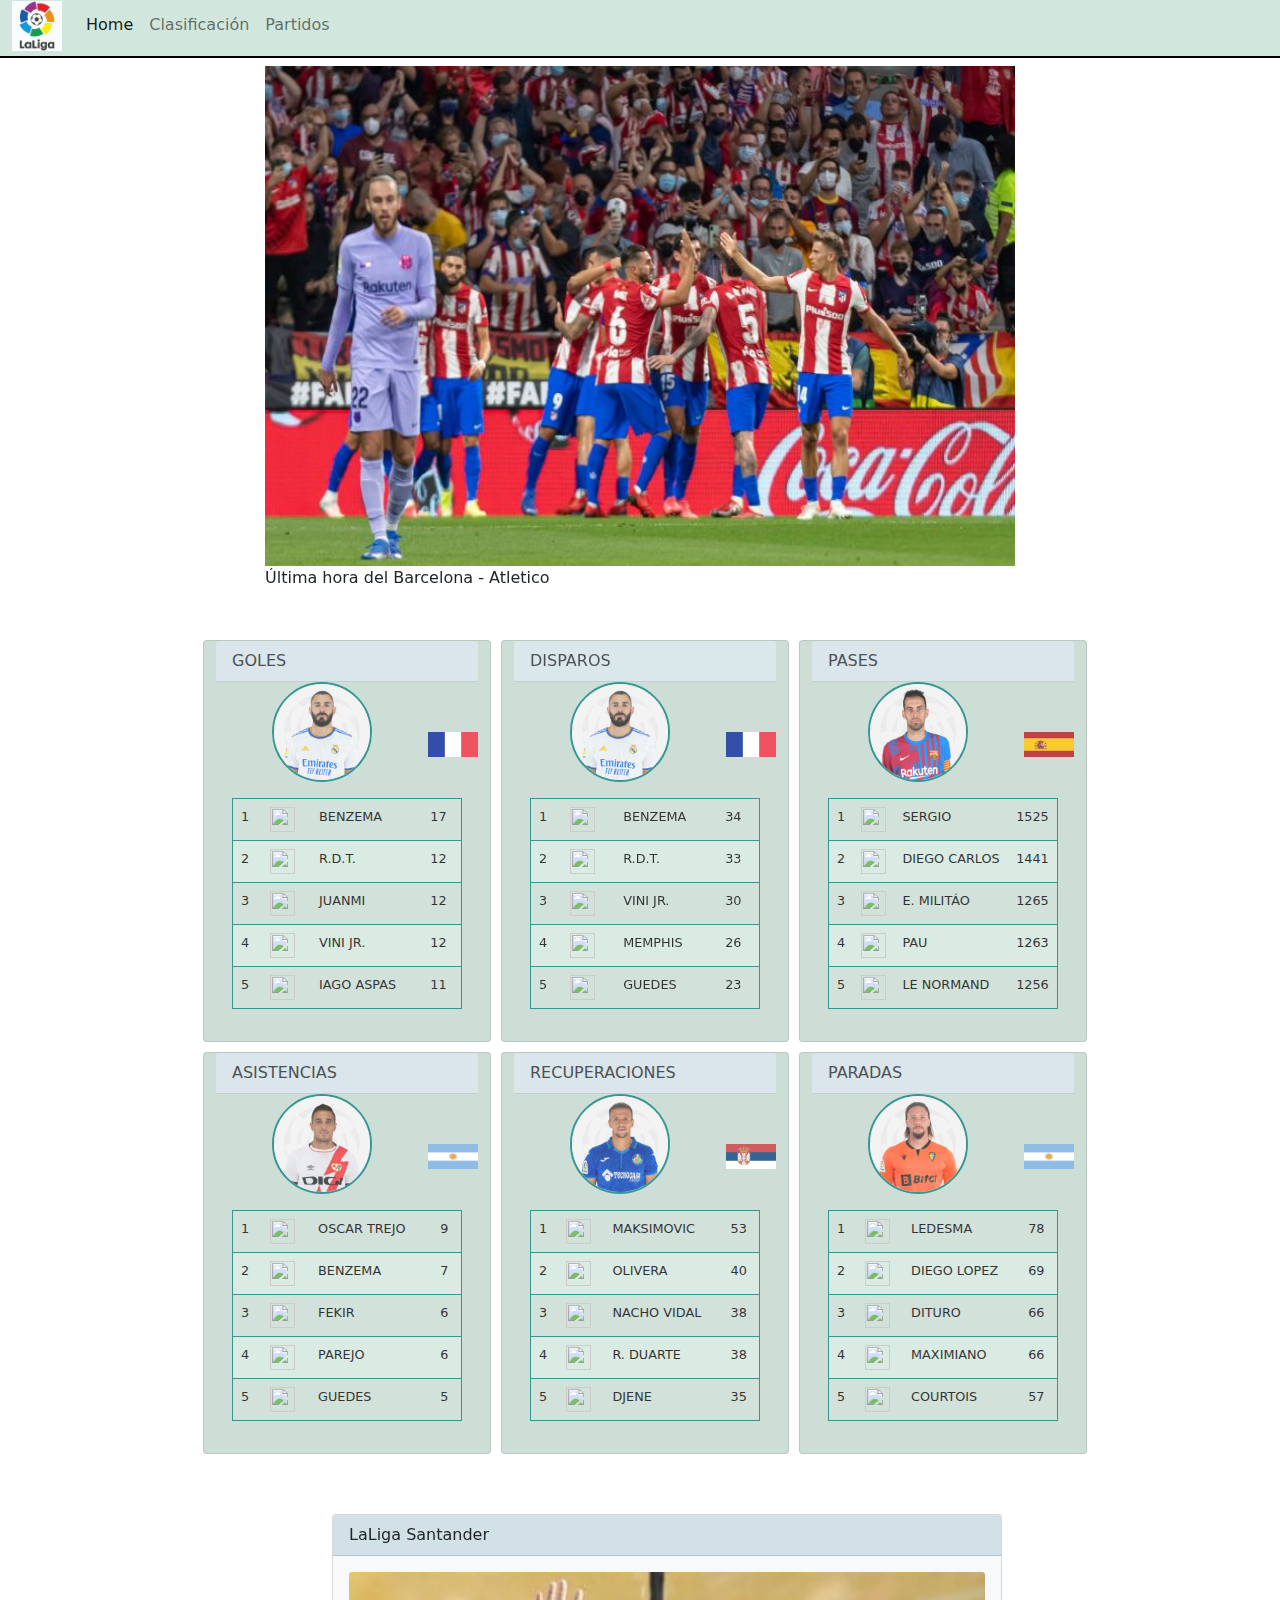
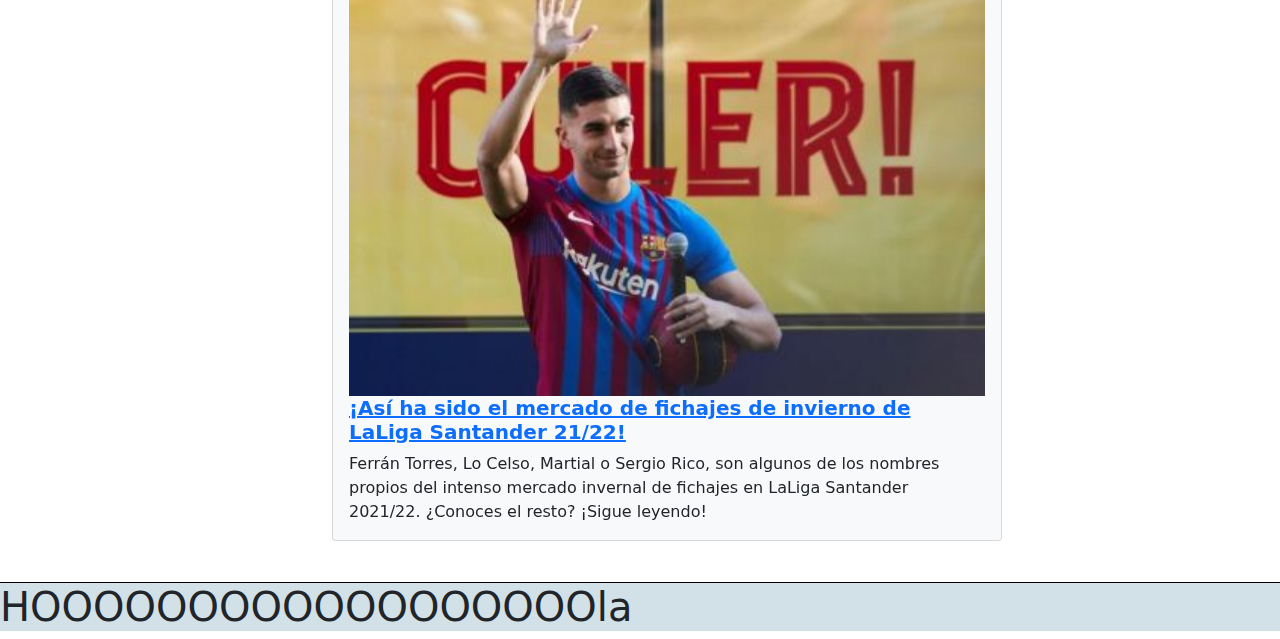
==== index.html @ 4bab7480 "first commit" ====
<!DOCTYPE html>
<html lang="en">

<head>
    <meta charset="UTF-8">
    <meta http-equiv="X-UA-Compatible" content="IE=edge">
    <meta name="viewport" content="width=device-width, initial-scale=1.0">
    <link rel="preconnect" href="https://fonts.googleapis.com">
    <link rel="preconnect" href="https://fonts.gstatic.com" crossorigin>
    <link href="https://fonts.googleapis.com/css2?family=Lato:wght@300;700&family=Roboto&display=swap" rel="stylesheet">
    <link rel="stylesheet" href="./bootstrap-5.1.3-dist/css/bootstrap.css">
    <link rel="stylesheet" href="/css/style.css">
    <title>Document</title>
</head>

<body>
    <nav class="navbar navbar-expand-lg navbar-light bg-light">
        <div class="container-fluid">
            <a class="navbar-brand" href="index.html">
                <img src="/img/logolaliga.png" alt="" class="d-inline-block align-text-top"></a>
            <button class="navbar-toggler" type="button" data-bs-toggle="collapse" data-bs-target="#navbarNav"
                aria-controls="navbarNav" aria-expanded="false" aria-label="Toggle navigation">
                <span class="navbar-toggler-icon"></span>
            </button>
            <div class="collapse navbar-collapse" id="navbarNav">
                <ul class="navbar-nav">
                    <li class="nav-item">
                        <a class="nav-link active" aria-current="page" href="index.html">Home</a>
                    </li>
                    <li class="nav-item">
                        <a class="nav-link" href="clasificacion.html">Clasificación</a>
                    </li>
                    <li class="nav-item">
                        <a class="nav-link" href="partidos.html">Partidos</a>
                    </li>
                </ul>
            </div>
        </div>
    </nav>

    <div class="container">

        <!--------- carrusel de fotos ------------>

        <div id="carouselExampleControls" class="carousel slide carrusel" data-bs-ride="carousel">
            <div class="carousel-inner">
                <div class="carousel-item active">
                    <img src="/img/barca-atlet.jpeg" class="d-block w-100 carrusel-foto" alt="...">
                    <p class="carrusel-piefoto">Última hora del Barcelona - Atletico</p>
                </div>
                <div class="carousel-item">
                    <img src="/img/gento.jpg" class="d-block w-100 carrusel-foto" alt="...">
                    <p class="carrusel-piefoto">Homenaje a Paco Gento en el Bernabeu</p>
                </div>
                <div class="carousel-item">
                    <img src="/img/betis.jpg" class="d-block w-100 carrusel-foto" alt="...">
                    <p class="carrusel-piefoto">El betis recurre la sanción de 3 partidos a puerta cerrada</p>
                </div>
            </div>
            <button class="carousel-control-prev" type="button" data-bs-target="#carouselExampleControls"
                data-bs-slide="prev">
                <span class="carousel-control-prev-icon" aria-hidden="true"></span>
                <span class="visually-hidden">Previous</span>
            </button>
            <button class="carousel-control-next" type="button" data-bs-target="#carouselExampleControls"
                data-bs-slide="next">
                <span class="carousel-control-next-icon" aria-hidden="true"></span>
                <span class="visually-hidden">Next</span>
            </button>
        </div>


        <!--------------- tarjetas lideres ------------->

        <div class="lideres">
            <div class="row justify-content-center card-index">

                <div class="card text-dark bg-light col card-lider" style="max-width: 18rem;">
                    <div class="card-header">GOLES</div>
                    <div class="jugador">
                        <img src="/img/benzema.jpg" class="card-img-top rounded-circle" alt="...">
                        <img src="/img/bandera-francia.png" class="bandera" alt="">
                    </div>
                    <div class="card-body">
                        <table class="table table-success table-striped table-hover card-lista-jugador">
                            <tbody>
                                <tr>
                                    <td>1</td>
                                    <td><img src="https://crests.football-data.org/86.svg" alt="" srcset=""></td>
                                    <td>BENZEMA</td>
                                    <Td>17</Td>
                                </tr>
                                <tr>
                                    <td>2</td>
                                    <td><img src="https://crests.football-data.org/80.svg" alt=""></td>
                                    <td>R.D.T.</td>
                                    <td>12</td>
                                </tr>
                                <tr>
                                    <td>3</td>
                                    <td><img src="https://crests.football-data.org/90.svg" alt="" srcset=""> </td>
                                    <td>JUANMI</td>
                                    <td>12</td>
                                </tr>
                                <tr>
                                    <td>4</td>
                                    <td><img src="https://crests.football-data.org/86.svg" alt=""> </td>
                                    <td>VINI JR.</td>
                                    <td>12</td>
                                </tr>
                                <tr>
                                    <td>5</td>
                                    <td><img src="https://crests.football-data.org/558.svg" alt="" srcset=""></td>
                                    <td>IAGO ASPAS</td>
                                    <td>11</td>
                                </tr>
                            </tbody>
                        </table>
                    </div>
                </div>
                <div class="card text-dark bg-light col card-lider" style="max-width: 18rem;">
                    <div class="card-header">DISPAROS</div>
                    <div class="jugador">
                        <img src="/img/benzema.jpg" class="card-img-top rounded-circle" alt="...">
                        <img src="/img/bandera-francia.png" class="bandera" alt="">
                    </div>
                    <div class="card-body">
                        <table class="table table-success table-striped table-hover card-lista-jugador">
                            <tbody>
                                <tr>
                                    <td>1</td>
                                    <td><img src="https://crests.football-data.org/86.svg" alt="" srcset=""></td>
                                    <td>BENZEMA</td>
                                    <Td>34</Td>
                                </tr>
                                <tr>
                                    <td>2</td>
                                    <td><img src="https://crests.football-data.org/80.svg" alt=""></td>
                                    <td>R.D.T.</td>
                                    <td>33</td>
                                </tr>
                                <tr>
                                    <td>3</td>
                                    <td><img src="https://crests.football-data.org/86.svg" alt=""> </td>
                                    <td>VINI JR.</td>
                                    <td>30</td>
                                </tr>
                                <tr>
                                    <td>4</td>
                                    <td><img src="https://crests.football-data.org/81.svg" alt=""> </td>
                                    <td>MEMPHIS</td>
                                    <td>26</td>
                                </tr>
                                <tr>
                                    <td>5</td>
                                    <td><img src="https://crests.football-data.org/95.svg" alt="" srcset=""></td>
                                    <td>GUEDES</td>
                                    <td>23</td>
                                </tr>
                            </tbody>
                        </table>
                    </div>
                </div>
                <div class="card text-dark bg-light col card-lider" style="max-width: 18rem;">
                    <div class="card-header">PASES</div>
                    <div class="jugador">
                        <img src="/img/busquets.jpg" class="card-img-top rounded-circle" alt="...">
                        <img src="/img/bandera-españa.png" class="bandera" alt="">
                    </div>
                    <div class="card-body">
                        <table class="table table-success table-striped table-hover card-lista-jugador">
                            <tbody>
                                <tr>
                                    <td>1</td>
                                    <td><img src="https://crests.football-data.org/81.svg" alt="" srcset=""></td>
                                    <td>SERGIO</td>
                                    <Td>1525</Td>
                                </tr>
                                <tr>
                                    <td>2</td>
                                    <td><img src="https://crests.football-data.org/559.svg" alt=""></td>
                                    <td>DIEGO CARLOS</td>
                                    <td>1441</td>
                                </tr>
                                <tr>
                                    <td>3</td>
                                    <td><img src="https://crests.football-data.org/86.svg" alt="" srcset=""> </td>
                                    <td>E. MILITÁO</td>
                                    <td>1265</td>
                                </tr>
                                <tr>
                                    <td>4</td>
                                    <td><img src="https://crests.football-data.org/94.svg" alt=""> </td>
                                    <td>PAU</td>
                                    <td>1263</td>
                                </tr>
                                <tr>
                                    <td>5</td>
                                    <td><img src="https://crests.football-data.org/92.svg" alt="" srcset=""></td>
                                    <td>LE NORMAND</td>
                                    <td>1256</td>
                                </tr>
                            </tbody>
                        </table>
                    </div>
                </div>
            </div>
            <div class="row justify-content-center card-index">
                <div class="card text-dark bg-light col card-lider" style="max-width: 18rem;">
                    <div class="card-header">ASISTENCIAS</div>
                    <div class="jugador">
                        <img src="/img/trejo.jpg" class="card-img-top rounded-circle" alt="...">
                        <img src="/img/bandera-argentina.png" class="bandera" alt="">
                    </div>
                    <div class="card-body">
                        <table class="table table-success table-striped table-hover card-lista-jugador">
                            <tbody>
                                <tr>
                                    <td>1</td>
                                    <td><img src="https://crests.football-data.org/87.svg" alt="" srcset=""></td>
                                    <td>OSCAR TREJO</td>
                                    <Td>9</Td>
                                </tr>
                                <tr>
                                    <td>2</td>
                                    <td><img src="https://crests.football-data.org/86.svg" alt=""></td>
                                    <td>BENZEMA</td>
                                    <td>7</td>
                                </tr>
                                <tr>
                                    <td>3</td>
                                    <td><img src="https://crests.football-data.org/90.svg" alt="" srcset=""> </td>
                                    <td>FEKIR</td>
                                    <td>6</td>
                                </tr>
                                <tr>
                                    <td>4</td>
                                    <td><img src="https://crests.football-data.org/94.svg" alt=""> </td>
                                    <td>PAREJO</td>
                                    <td>6</td>
                                </tr>
                                <tr>
                                    <td>5</td>
                                    <td><img src="https://crests.football-data.org/95.svg" alt="" srcset=""></td>
                                    <td>GUEDES</td>
                                    <td>5</td>
                                </tr>
                            </tbody>
                        </table>
                    </div>
                </div>
                <div class="card text-dark bg-light col card-lider" style="max-width: 18rem;">
                    <div class="card-header">RECUPERACIONES</div>
                    <div class="jugador">
                        <img src="/img/maksimovic.jpg" class="card-img-top rounded-circle" alt="...">
                        <img src="/img/bandera-serbia.png" class="bandera" alt="">
                    </div>
                    <div class="card-body">
                        <table class="table table-success table-striped table-hover card-lista-jugador">
                            <tbody>
                                <tr>
                                    <td>1</td>
                                    <td><img src="https://crests.football-data.org/82.svg" alt="" srcset=""></td>
                                    <td>MAKSIMOVIC</td>
                                    <Td>53</Td>
                                </tr>
                                <tr>
                                    <td>2</td>
                                    <td><img src="https://crests.football-data.org/82.svg" alt=""></td>
                                    <td>OLIVERA</td>
                                    <td>40</td>
                                </tr>
                                <tr>
                                    <td>3</td>
                                    <td><img src="https://crests.football-data.org/79.svg" alt="" srcset=""> </td>
                                    <td>NACHO VIDAL</td>
                                    <td>38</td>
                                </tr>
                                <tr>
                                    <td>4</td>
                                    <td><img src="https://crests.football-data.org/263.svg" alt=""> </td>
                                    <td>R. DUARTE</td>
                                    <td>38</td>
                                </tr>
                                <tr>
                                    <td>5</td>
                                    <td><img src="https://crests.football-data.org/82.svg" alt="" srcset=""></td>
                                    <td>DJENE</td>
                                    <td>35</td>
                                </tr>
                            </tbody>
                        </table>
                    </div>
                </div>
                <div class="card text-dark bg-light col card-lider" style="max-width: 18rem;">
                    <div class="card-header">PARADAS</div>
                    <div class="jugador">
                        <img src="/img/ledesma.jpg" class="card-img-top rounded-circle" alt="...">
                        <img src="/img/bandera-argentina.png" class="bandera" alt="">
                    </div>
                    <div class="card-body">
                        <table class="table table-success table-striped table-hover card-lista-jugador">
                            <tbody>
                                <tr>
                                    <td>1</td>
                                    <td><img src="https://crests.football-data.org/264.svg" alt="" srcset=""></td>
                                    <td>LEDESMA</td>
                                    <Td>78</Td>
                                </tr>
                                <tr>
                                    <td>2</td>
                                    <td><img src="https://crests.football-data.org/80.svg" alt=""></td>
                                    <td>DIEGO LOPEZ</td>
                                    <td>69</td>
                                </tr>
                                <tr>
                                    <td>3</td>
                                    <td><img src="https://crests.football-data.org/558.svg" alt="" srcset=""> </td>
                                    <td>DITURO</td>
                                    <td>66</td>
                                </tr>
                                <tr>
                                    <td>4</td>
                                    <td><img src="https://crests.football-data.org/83.svg" alt=""> </td>
                                    <td>MAXIMIANO</td>
                                    <td>66</td>
                                </tr>
                                <tr>
                                    <td>5</td>
                                    <td><img src="https://crests.football-data.org/86.svg" alt="" srcset=""></td>
                                    <td>COURTOIS</td>
                                    <td>57</td>
                                </tr>
                            </tbody>
                        </table>
                    </div>
                </div>

            </div>
        </div>


        <!--------------- tarjetas noticias ------------>

        <div class="news rounded mx-auto d-block">

            <div id="carouselExampleIndicators" class="carousel slide" data-bs-ride="carousel">
                <div class="carousel-inner rounded mx-auto d-block">
                    <div class="carousel-item active card-news">
                        <div class="card text-dark bg-light mb-3">
                            <div class="card-header">LaLiga Santander</div>
                            <div class="card-body">
                                <img src="/img/fichajes1.jpeg" class="card-img-top img-fluid" alt="...">
                                <h5 class="card-title"><a
                                        href="https://www.laliga.com/noticias/asi-ha-sido-el-mercado-de-fichajes-de-invierno-de-laliga-santander-21-22">
                                        ¡Así ha sido el mercado de fichajes de invierno de LaLiga Santander 21/22! </a>
                                </h5>
                                <p class="card-text">Ferrán Torres, Lo Celso, Martial o Sergio Rico, son algunos de los
                                    nombres
                                    propios del intenso mercado invernal de fichajes en LaLiga Santander 2021/22.
                                    ¿Conoces
                                    el
                                    resto? ¡Sigue leyendo!</p>
                            </div>
                        </div>
                    </div>
                    <div class="carousel-item card-news">
                        <div class="card text-dark bg-light mb-3">
                            <div class="card-header">LaLiga SmartBank</div>
                            <div class="card-body">
                                <img src="/img/fichajes2.jpeg" class="card-img-top" alt="...">
                                <h5 class="card-title"><a
                                        href="https://www.laliga.com/noticias/el-mejor-repaso-al-mercado-de-fichajes-invernal-de-laliga-smartbank">
                                        El mejor repaso al mercado de fichajes invernal de LaLiga
                                        SmartBank</a></h5>
                                <p class="card-text">Jugadores como Ontiveros, Jony o Timor han sido algunos de los
                                    nombres más
                                    destacados del intenso mercado de fichajes en LaLiga SmartBank 2021/22.</p>
                            </div>
                        </div>
                    </div>
                    <div class="carousel-item card-news">
                        <div class="card text-dark bg-light mb-3">
                            <div class=" card-header">Header</div>
                        <div class="card-body">
                            <img src="/img/bounou.jpeg" class="card-img-top" alt="...">
                            <h5 class="card-title"><a
                                    href="https://www.laliga.com/noticias/bounou-jugador-del-sevilla-fc-gana-el-primer-mid-season-african-mvp-award-de-laliga-santander">
                                    Bounou, jugador del Sevilla FC, gana el primer Mid-Season African MVP Award de
                                    LaLiga Santander</a></h5>
                            <p class="card-text">El impresionante portero marroquí del Sevilla FC, Yassine Bounou,
                                también conocido como Bono, ha sido elegido por los aficionados como el ganador del
                                nuevo reconocimiento de LaLiga Santander, el M...</p>
                        </div>
                    </div>
                </div>
            </div>

        </div>







        <!-- <div class="row justify-content-center card-index">
                    <div class="card text-dark bg-light mb-3" style="max-width: 18rem;">
                        <div class="card-header">LaLiga Santander</div>
                        <div class="card-body">
                            <img src="/img/fichajes1.jpeg" class="card-img-top" alt="...">
                            <h5 class="card-title"><a
                                    href="https://www.laliga.com/noticias/asi-ha-sido-el-mercado-de-fichajes-de-invierno-de-laliga-santander-21-22">
                                    ¡Así ha sido el mercado de fichajes de invierno de LaLiga Santander 21/22! </h5> </a>
                                    <p class="card-text">Ferrán Torres, Lo Celso, Martial o Sergio Rico, son algunos de los
                                    nombres
                                    propios del intenso mercado invernal de fichajes en LaLiga Santander 2021/22. ¿Conoces
                                    el
                                    resto? ¡Sigue leyendo!</p>
                        </div>
                    </div>
                    <div class="card text-dark bg-light mb-3" style="max-width: 18rem;">
                        <div class="card-header">LaLiga SmartBank</div>
                        <div class="card-body">
                            <img src="/img/fichajes2.jpeg" class="card-img-top" alt="...">
                            <h5 class="card-title">El mejor repaso al mercado de fichajes invernal de LaLiga SmartBank</h5>
                            <p class="card-text">Jugadores como Ontiveros, Jony o Timor han sido algunos de los nombres más
                                destacados del intenso mercado de fichajes en LaLiga SmartBank 2021/22.</p>
                        </div>
                    </div>
                    <div class="card text-dark bg-light mb-3" style="max-width: 18rem;">
                        <div class="card-header">Header</div>
                        <div class="card-body">
                            <h5 class="card-title">Light card title</h5>
                            <p class="card-text">Some quick example text to build on the card title and make up the bulk of
                                the card's content.</p>
                        </div>
                    </div>
                </div> -->
        <!-- <div class="row justify-content-center card-index">
                    <div class="card text-dark bg-light mb-3" style="max-width: 18rem;">
                        <div class="card-header">Header</div>
                        <div class="card-body">
                            <h5 class="card-title">Light card title</h5>
                            <p class="card-text">Some quick example text to build on the card title and make up the bulk of
                                the card's content.</p>
                        </div>
                    </div>
                    <div class="card text-dark bg-light mb-3" style="max-width: 18rem;">
                        <div class="card-header">Header</div>
                        <div class="card-body">
                            <h5 class="card-title">Light card title</h5>
                            <p class="card-text">Some quick example text to build on the card title and make up the bulk of
                                the card's content.</p>
                        </div>
                    </div>
                    <div class="card text-dark bg-light mb-3" style="max-width: 18rem;">
                        <div class="card-header">Header</div>
                        <div class="card-body">
                            <h5 class="card-title">Light card title</h5>
                            <p class="card-text">Some quick example text to build on the card title and make up the bulk of
                                the card's content.</p>
                        </div>
                    </div>
                </div> -->
    </div>


    </div>

    <footer>
        <h1>HOOOOOOOOOOOOOOOOOOla</h1>
    </footer>
    <script src="/bootstrap-5.1.3-dist/js/bootstrap.bundle.min.js"></script>
    <script src="/javascript/partidos.js"></script>
    <script src="/javascript/clasificacion.js"></script>
</body>

</html>
---- css/style.css ----
html {
    margin: 0;
    padding: 0;
    box-sizing: border-box;
    font-family: 'Lato', sans-serif;
    font-family: 'Roboto', sans-serif;
    width: 100%!important;
}

.body {
    background-color: #D1E7DD;
}

/****************** barra navegacion ******************/
.container-fluid {
    position: fixed;
    margin-top: 35px;
    border-bottom: solid 2px black;
    z-index: 5;
}

nav .container-fluid {
    background-color: #D1E7DD;
}


nav img {
    height: 50px;
    opacity: 0.9;
}

/************** pagina index ****************************/

.container {
    margin-top: 50px;
    background-color: D1E7DD;
}

/* .card-index {
    display: flex;
    justify-content:space-around;
    padding: 10px;
} */



.lideres {
    margin-top: 50px;
}
.card-lider {
    margin-bottom: 10px;
    margin-left: 10px;
    background-color: #C1D6CC !important;
    opacity: 0.8;
}

.card-header {
    background-color: #d1e1e7;
}

.lideres .card-index .jugador {
    display: flex;
    float: right;
}

.lideres .card-index .card-img-top {
    display: block;
    margin: auto;
    width: 100px;
    border: 2px solid #047e78;
}

.lideres .card-index .bandera {
    height: 25px;
    width: 50px;
    margin-top: 50px;
}

.lideres .card-index .card-lista-jugador {
    font-size: 0.8em;
    border: 1px solid #047e78;
}

.lideres .card-index .card-lista-jugador img {
    width: 25px;
    height: 25PX;
}

.carrusel .carousel-item .carrusel-foto {
    display: block;
    margin: auto;
    width: 750px !important;
    height: 500px;
    
} 

.carrusel .carousel-item .carrusel-piefoto {
    display: block;
    margin: auto;
    width: 750px !important;
    
    
} 

.news {
    width: 100%!important;
    margin-top: 50px;
    
}

.news .card-body .card-title {
    font-weight: bold;
}

.news .card-news {
    margin-left: 250px;
    width: 60%
    
    

}




/************** pagina clasificacion ********************/

.filtro {
    margin-top: 50px;
    width: fit-content;
}

table img {
    width: 30px;
}

/************** pagina partidos *************************/

.partidos-input {
    margin-top: 50px;
}

.boton-equipo {
    margin-left: 50px!important;
    background-color: #C7DBD2;
    color: black;
}

.boton-check-equipo {
    background-color: #C7DBD2;
}

.lista-buscar {
    margin-left: 75px ;
}
/************** footer *************************/

footer {

    margin-top: 25px;
    background-color: #d1e1e7;
    border-top: 1px solid black;
}
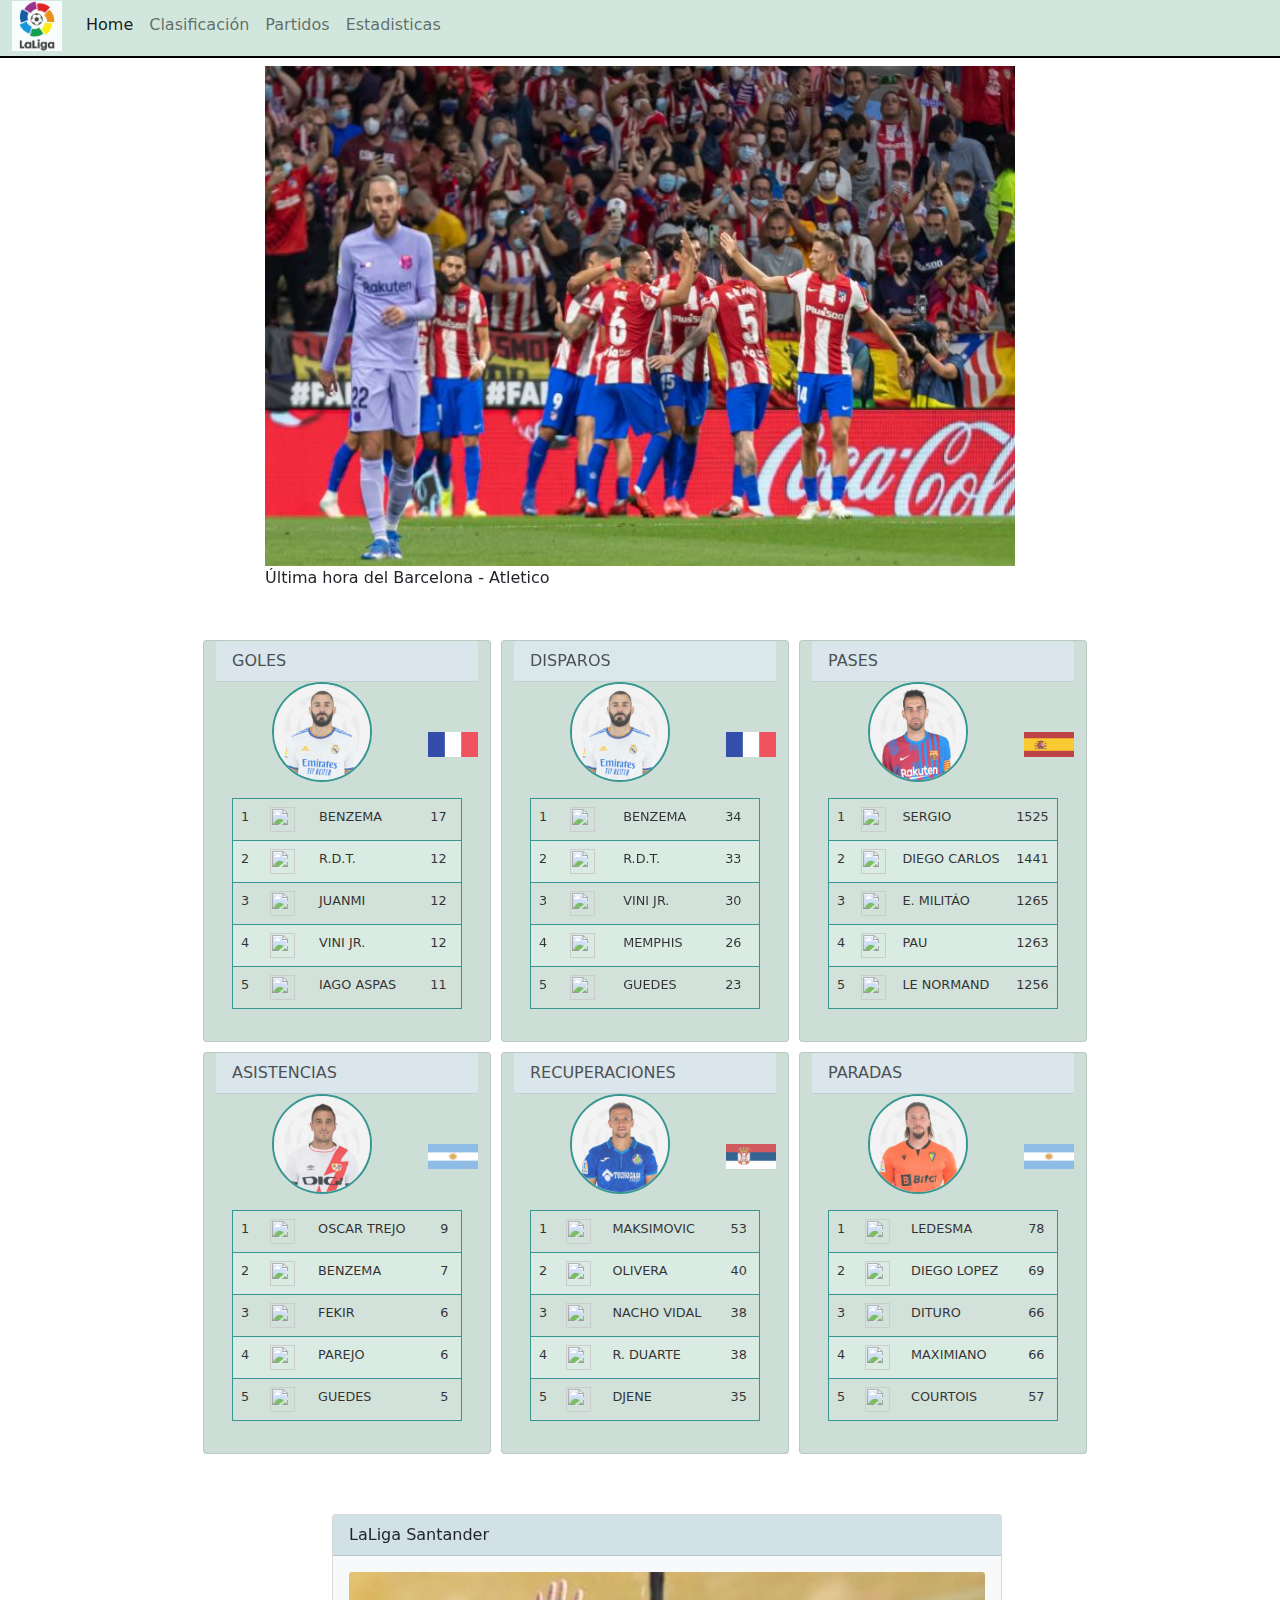
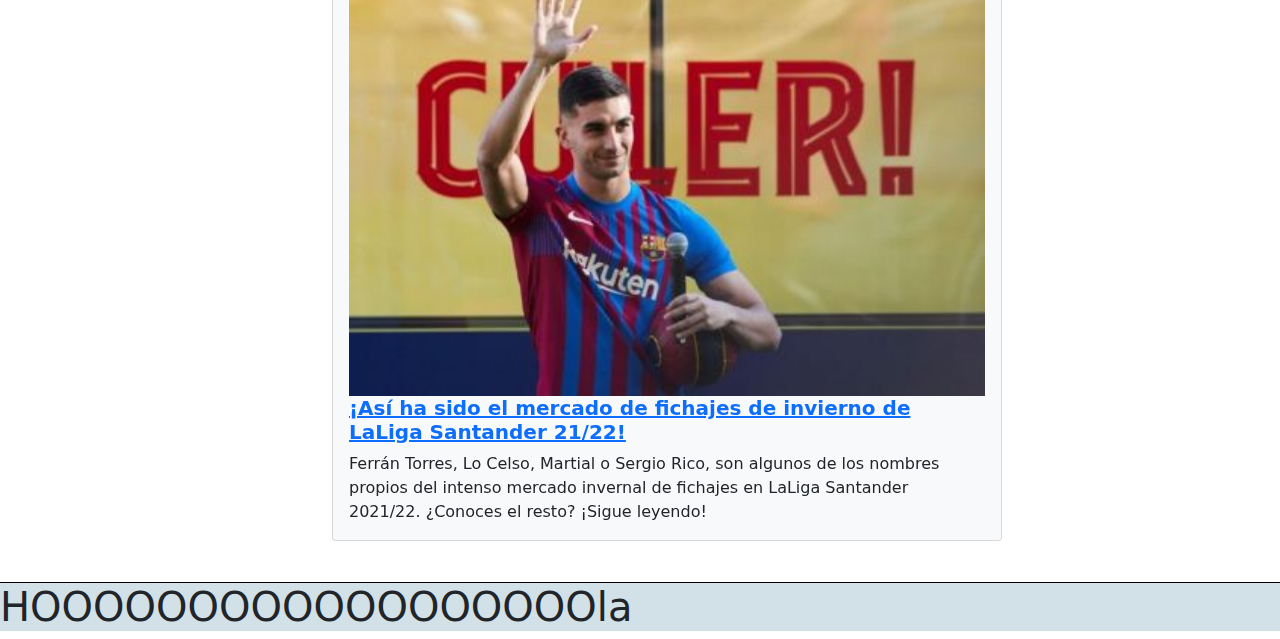
==== commit 473ac3d3: "segunda subida" ====
--- a/index.html
+++ b/index.html
@@ -33,6 +33,9 @@
                     <li class="nav-item">
                         <a class="nav-link" href="partidos.html">Partidos</a>
                     </li>
+                    <li class="nav-item">
+                        <a class="nav-link" href="estadisticas.html">Estadisticas</a>
+                    </li>
                 </ul>
             </div>
         </div>
--- a/css/style.css
+++ b/css/style.css
@@ -153,6 +153,16 @@
 .lista-buscar {
     margin-left: 75px ;
 }
+
+/************** pagina estadisticas *************************/
+
+.main-estadisticas {
+    margin-top: 50px;
+}
+
+
+
+
 /************** footer *************************/
 
 footer {
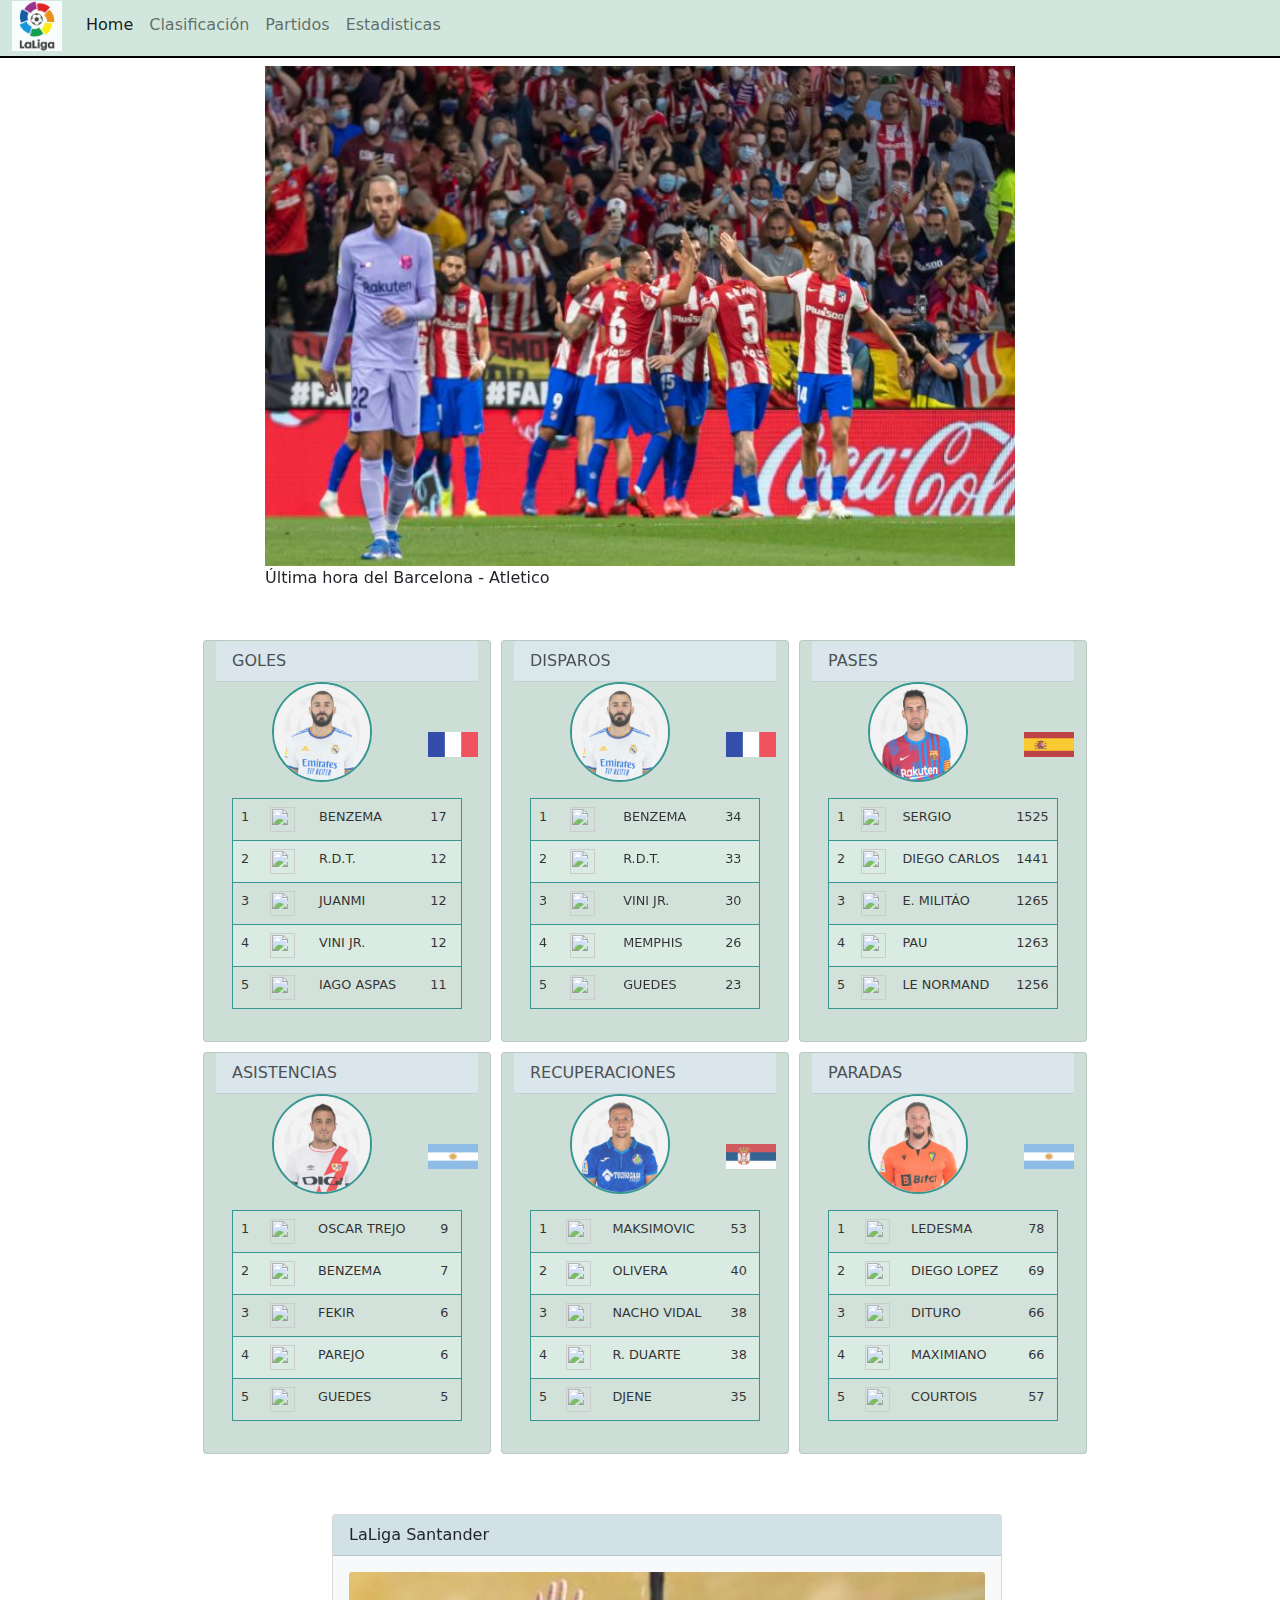
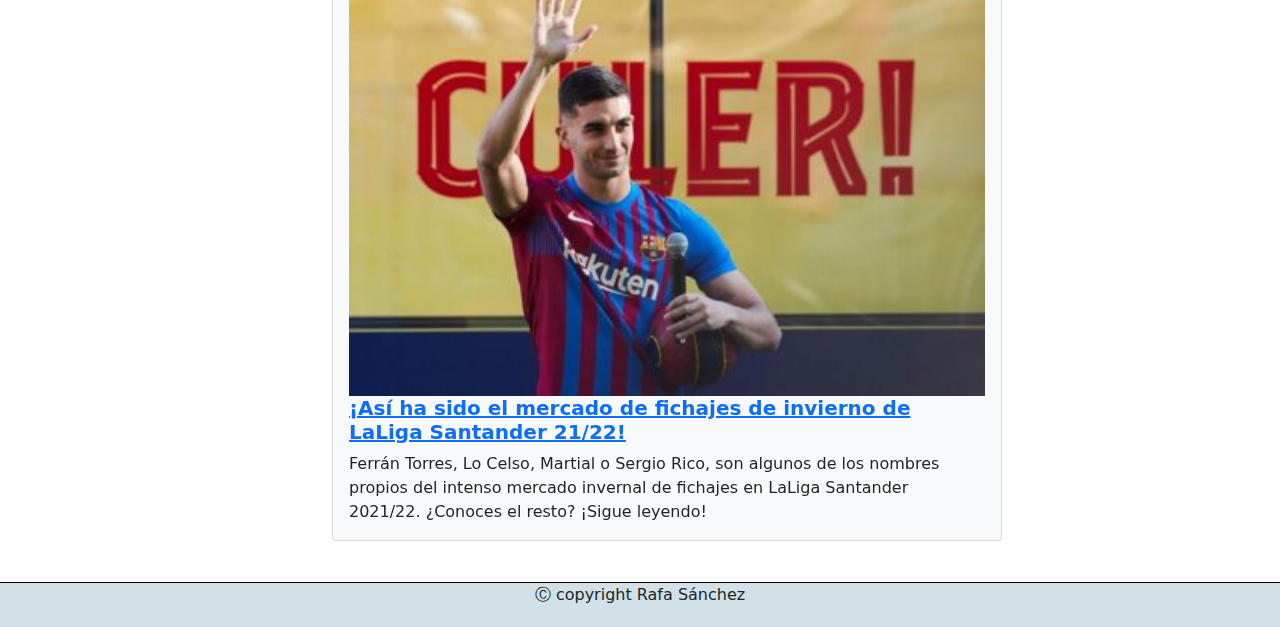
==== commit ab7c1786: "tercera subida" ====
--- a/index.html
+++ b/index.html
@@ -472,7 +472,7 @@
     </div>
 
     <footer>
-        <h1>HOOOOOOOOOOOOOOOOOOla</h1>
+        <p>&#9400; copyright Rafa Sánchez</p>
     </footer>
     <script src="/bootstrap-5.1.3-dist/js/bootstrap.bundle.min.js"></script>
     <script src="/javascript/partidos.js"></script>
--- a/css/style.css
+++ b/css/style.css
@@ -9,8 +9,14 @@
 
 .body {
     background-color: #D1E7DD;
-}
-
+    display: flex;
+  flex-direction: column; 
+}
+
+footer {
+    text-align: center;
+    height: 45px;
+}
 /****************** barra navegacion ******************/
 .container-fluid {
     position: fixed;
@@ -134,10 +140,28 @@
     width: 30px;
 }
 
+.main-clasificacion {
+    width: 50%;
+    margin-left: 25%;
+    margin-top: 50px;
+}
+
+.clas {
+    text-align: center;
+}
 /************** pagina partidos *************************/
 
+
+.main-partidos {
+    margin-top: 150px;
+    width: 50%;
+    margin-left: 25%;
+}
 .partidos-input {
-    margin-top: 50px;
+    position: fixed;
+    /*clear: both; */
+    margin-top: 50px; 
+    
 }
 
 .boton-equipo {
@@ -154,14 +178,55 @@
     margin-left: 75px ;
 }
 
+.tabla-partidos {
+    margin-top: 150px!important;
+}
+
+.spinner {
+    width: 100%;
+    height: 30px;
+    position: relative;
+    margin-top: 150px;
+    margin-bottom: 750px;
+  }
+  
+
+
+.footer-partidos {
+    /* position: relative; */
+    /* position: absolute;
+    bottom: 0; */
+}
 /************** pagina estadisticas *************************/
 
 .main-estadisticas {
-    margin-top: 50px;
-}
-
-
-
+    margin: 0;
+    padding: 0;
+    box-sizing: border-box;
+    font-family: 'Lato', sans-serif;
+    font-family: 'Roboto', sans-serif;
+    width: 100%!important;
+    margin-top: 50px;
+    display: flex;
+    justify-content: center;
+    flex-direction: column;
+}
+
+.max-goles {
+    width: 50%;
+    margin-left: 25%;
+    margin-top: 135px;
+}
+
+.menos-goles {
+    width: 50%;
+    margin-left: 25%;
+    margin-top: 135px;
+}
+
+/* .footer-estadistica {
+    margin-top: 950px;
+} */
 
 /************** footer *************************/
 
@@ -171,3 +236,5 @@
     background-color: #d1e1e7;
     border-top: 1px solid black;
 }
+
+
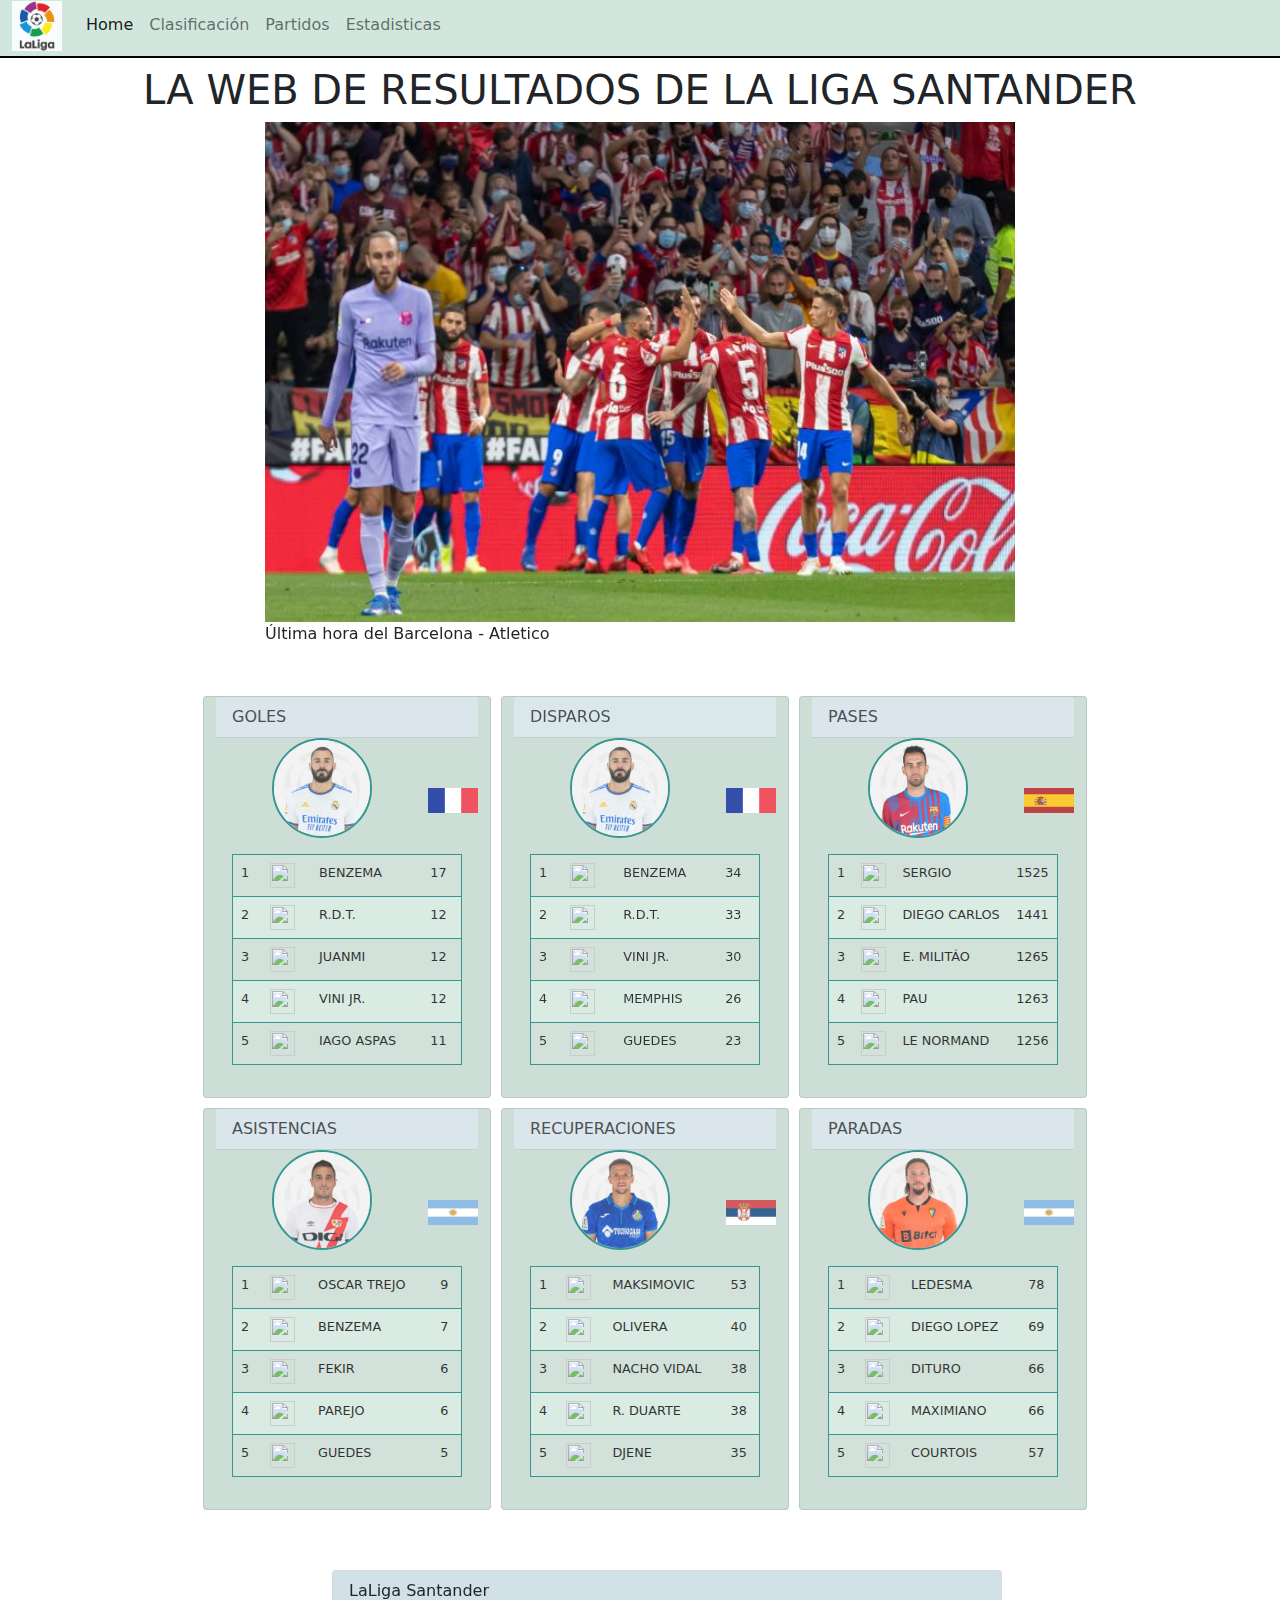
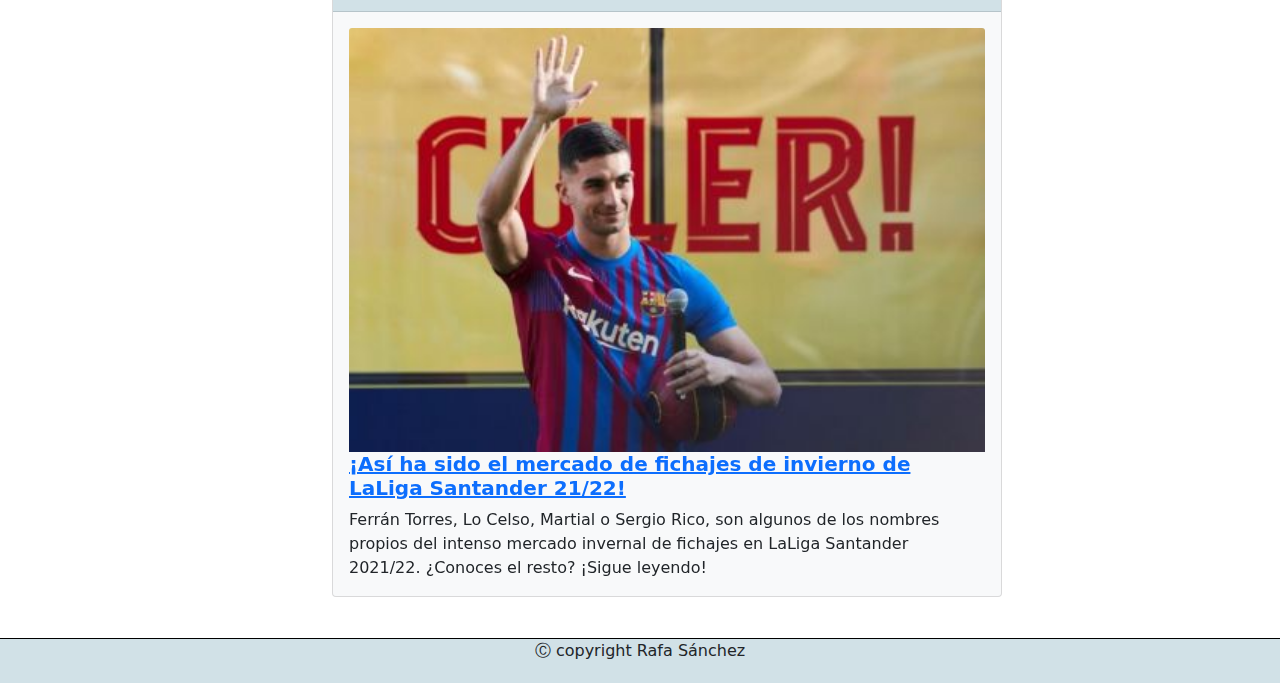
==== commit 73cefeef: "cuarta subida" ====
--- a/index.html
+++ b/index.html
@@ -44,7 +44,7 @@
     <div class="container">
 
         <!--------- carrusel de fotos ------------>
-
+        <h1 class="text-center">LA WEB DE RESULTADOS DE LA LIGA SANTANDER</h1>
         <div id="carouselExampleControls" class="carousel slide carrusel" data-bs-ride="carousel">
             <div class="carousel-inner">
                 <div class="carousel-item active">
--- a/css/style.css
+++ b/css/style.css
@@ -141,9 +141,22 @@
 }
 
 .main-clasificacion {
-    width: 50%;
-    margin-left: 25%;
-    margin-top: 50px;
+    margin: 0;
+    padding: 0;
+    box-sizing: border-box;
+    font-family: 'Lato', sans-serif;
+    font-family: 'Roboto', sans-serif;
+    width: 100%!important;
+    margin-top: 50px;
+    display: flex;
+    justify-content: center;
+    flex-direction: column;
+}
+
+.clasificacion {
+    width: 50%;
+    margin-left: 25%;
+    margin-top: 100px;
 }
 
 .clas {
@@ -190,7 +203,11 @@
     margin-bottom: 750px;
   }
   
-
+.botones-partidos {
+    margin-top: 50px;
+    display:  flex;
+    flex-direction: row;
+}
 
 .footer-partidos {
     /* position: relative; */
@@ -215,18 +232,27 @@
 .max-goles {
     width: 50%;
     margin-left: 25%;
+    margin-top: 100px;
+}
+
+.menos-goles {
+    width: 50%;
+    margin-left: 25%;
     margin-top: 135px;
 }
 
-.menos-goles {
-    width: 50%;
-    margin-left: 25%;
-    margin-top: 135px;
-}
-
-/* .footer-estadistica {
-    margin-top: 950px;
-} */
+.botones {
+    display:  flex;
+    flex-direction: row;
+    
+}
+
+.boton-liga {
+    margin-left: 25px;
+    background-color: #C7DBD2;
+    border: none;
+    color: black;
+}
 
 /************** footer *************************/
 
